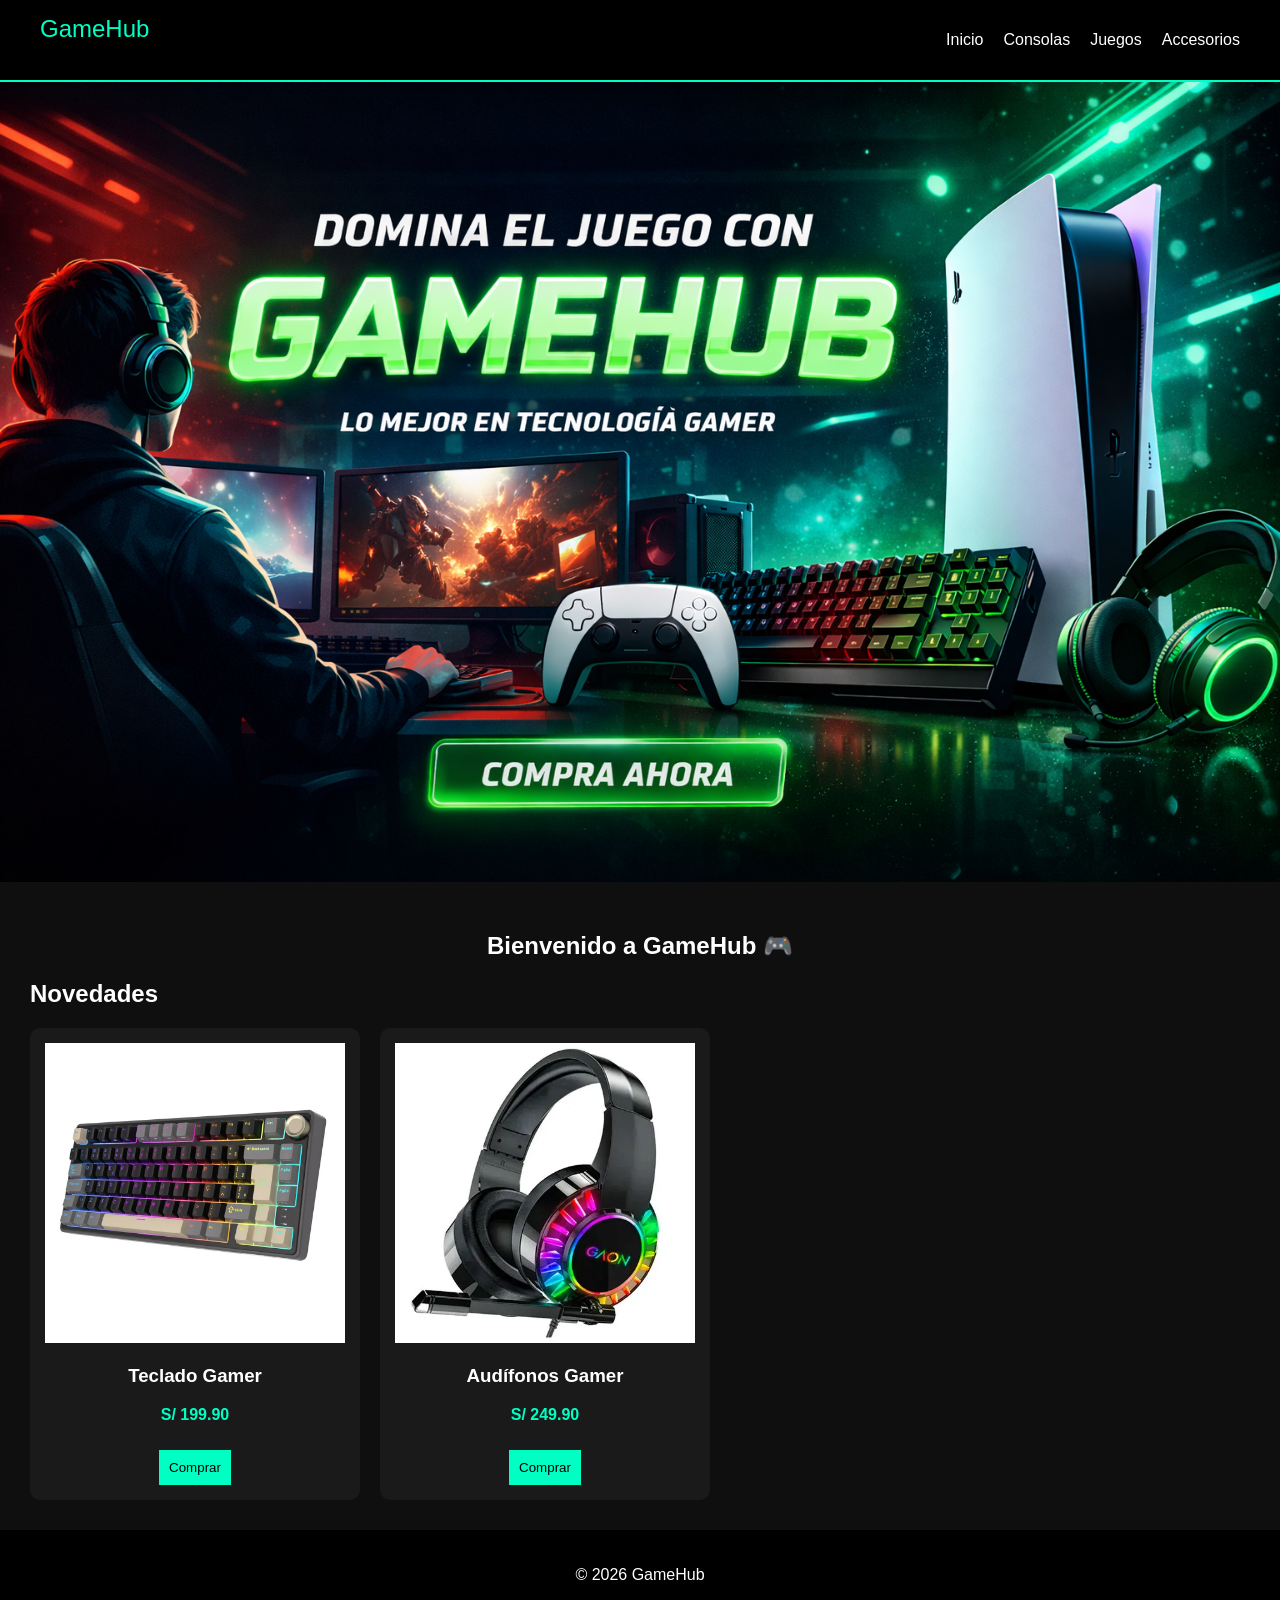
==== index.html @ 20b2eaa8 "Add files via upload" ====
<!DOCTYPE html>
<html lang="es">
<head>
    <meta charset="UTF-8">
    <title>GameHub - Tienda Gamer</title>
    <link rel="stylesheet" href="estilos.css">
    <link rel="shortcut icon" href="Logo.png" type="image/x-icon">
</head>
<body>

<header>
    <div class="logo">GameHub</div>
    <nav>
        <ul>
            <li>Inicio</li>
            <li>Consolas</li>
            <li>Juegos</li>
            <li>Accesorios</li>
        </ul>
    </nav>
</header>

<section class="banner">
</section>

<section class="section">
    <center><h1>Bienvenido a GameHub 🎮</h1></center>
    <h2>Novedades</h2>
    <div class="productos">

        <div class="card">
            <img src="tecladogamer.webp" width="400px" height="300px">
            <h3>Teclado Gamer</h3>
            <p class="precio">S/ 199.90</p>
            <button onclick="agregarCarrito('Teclado Gamer')">Comprar</button>
        </div>

        <div class="card">
            <img src="audifonosgamer.webp"  width="400px" height="300px">
            <h3>Audífonos Gamer</h3>
            <p class="precio">S/ 249.90</p>
            <button onclick="agregarCarrito('Audífonos Gamer')">Comprar</button>
        </div>

    </div>
</section>

<footer>
    <p>© 2026 GameHub</p>
</footer>

<script src="funciones.js"></script>
</body>
</html>
---- estilos.css ----
body {
    margin: 0;
    font-family: Arial, sans-serif;
    background-color: #0f0f0f;
    color: white;
}

/* HEADER */
header {
    background: black;
    padding: 15px 40px;
    display: flex;
    justify-content: space-between;
    border-bottom: 2px solid #00ffc3;
}

.logo {
    font-size: 24px;
    color: #00ffc3;
}

nav ul {
    list-style: none;
    display: flex;
    gap: 20px;
}

nav ul li:hover {
    color: #00ffc3;
    cursor: pointer;
}

/* BANNER */
.banner {
    height: 800px;
    width: 100%;
    background: url('Banner.png') center/cover;
    display: flex;
    justify-content: center;
    align-items: center;
}

/* SECCIÓN */
.section {
    padding: 30px;
}

/* PRODUCTOS */
.productos {
    display: flex;
    gap: 20px;
}

.card {
    background: #1a1a1a;
    padding: 15px;
    border-radius: 10px;
    text-align: center;
}

.card img {
    width: 100%;
}

.precio {
    color: #00ffc3;
    font-weight: bold;
}

/* BOTÓN */
button {
    background: #00ffc3;
    border: none;
    padding: 10px;
    margin-top: 10px;
    cursor: pointer;
}

button:hover {
    background: #00cfa0;
}

/* FOOTER */
footer {
    background: black;
    text-align: center;
    padding: 20px;
}
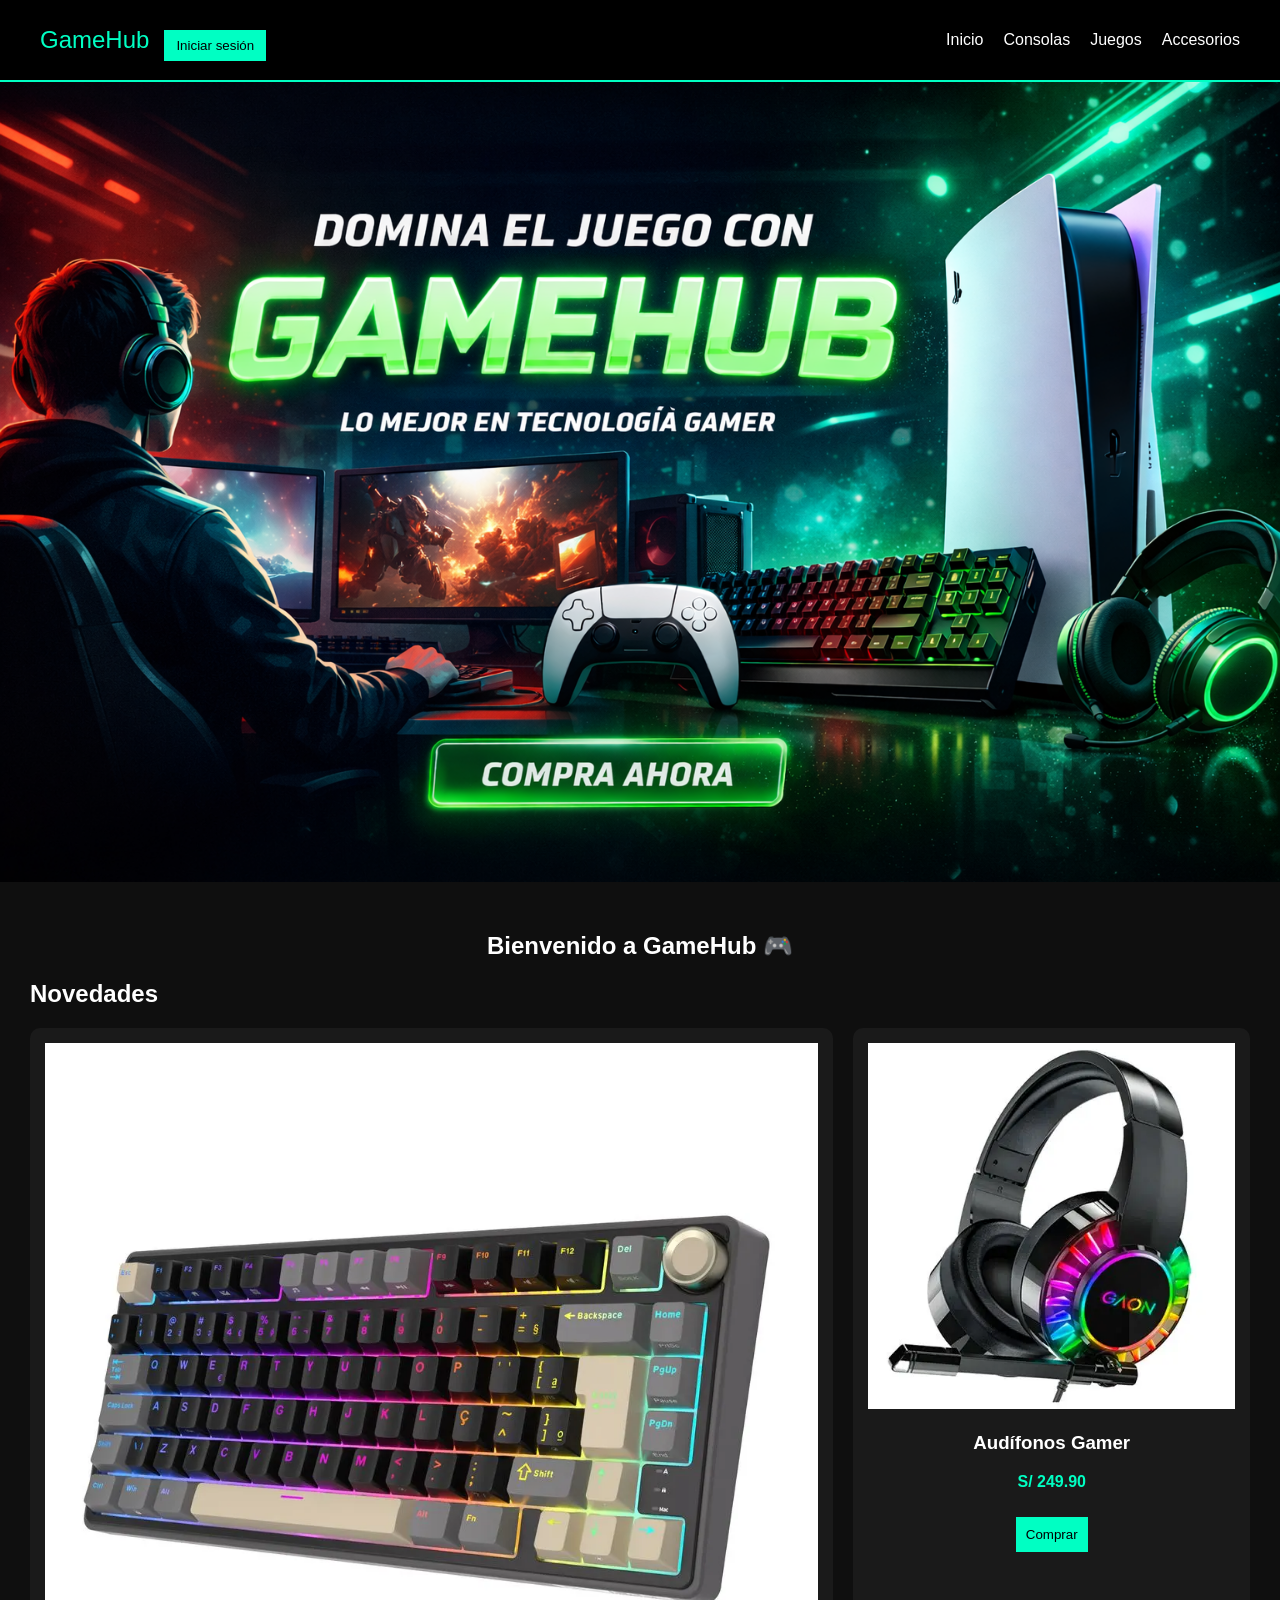
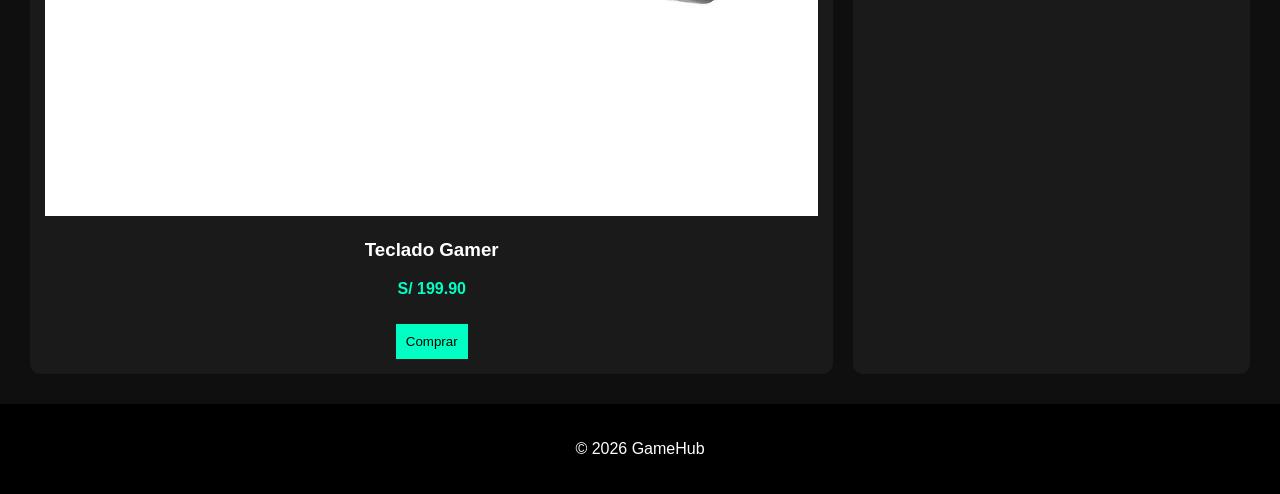
==== commit 4cd66613: "Add files via upload" ====
--- a/index.html
+++ b/index.html
@@ -1,54 +1,67 @@
-<!DOCTYPE html>
-<html lang="es">
-<head>
-    <meta charset="UTF-8">
-    <title>GameHub - Tienda Gamer</title>
-    <link rel="stylesheet" href="estilos.css">
-    <link rel="shortcut icon" href="Logo.png" type="image/x-icon">
-</head>
-<body>
-
-<header>
-    <div class="logo">GameHub</div>
-    <nav>
-        <ul>
-            <li>Inicio</li>
-            <li>Consolas</li>
-            <li>Juegos</li>
-            <li>Accesorios</li>
-        </ul>
-    </nav>
-</header>
-
-<section class="banner">
-</section>
-
-<section class="section">
-    <center><h1>Bienvenido a GameHub 🎮</h1></center>
-    <h2>Novedades</h2>
-    <div class="productos">
-
-        <div class="card">
-            <img src="tecladogamer.webp" width="400px" height="300px">
-            <h3>Teclado Gamer</h3>
-            <p class="precio">S/ 199.90</p>
-            <button onclick="agregarCarrito('Teclado Gamer')">Comprar</button>
-        </div>
-
-        <div class="card">
-            <img src="audifonosgamer.webp"  width="400px" height="300px">
-            <h3>Audífonos Gamer</h3>
-            <p class="precio">S/ 249.90</p>
-            <button onclick="agregarCarrito('Audífonos Gamer')">Comprar</button>
-        </div>
-
-    </div>
-</section>
-
-<footer>
-    <p>© 2026 GameHub</p>
-</footer>
-
-<script src="funciones.js"></script>
-</body>
+<!DOCTYPE html>
+<html lang="es">
+<head>
+    <meta charset="UTF-8">
+    <title>GameHub - Tienda Gamer</title>
+    <link rel="stylesheet" href="estilos.css">
+    <link rel="shortcut icon" href="Logo.png" type="image/x-icon">
+</head>
+<body>
+
+<header>
+    <div style="display: flex; align-items: center; gap: 15px;">
+        <div class="logo">GameHub</div>
+        <button class="btn-login" onclick="abrirLogin()">Iniciar sesión</button>
+    </div>
+
+    <nav>
+        <ul>
+            <li>Inicio</li>
+            <li>Consolas</li>
+            <li>Juegos</li>
+            <li>Accesorios</li>
+        </ul>
+    </nav>
+</header>
+
+<section class="banner"></section>
+
+<section class="section">
+    <center><h1>Bienvenido a GameHub 🎮</h1></center>
+    <h2>Novedades</h2>
+    <div class="productos">
+
+        <div class="card">
+            <img src="tecladogamer.webp">
+            <h3>Teclado Gamer</h3>
+            <p class="precio">S/ 199.90</p>
+            <button onclick="agregarCarrito('Teclado Gamer')">Comprar</button>
+        </div>
+
+        <div class="card">
+            <img src="audifonosgamer.webp">
+            <h3>Audífonos Gamer</h3>
+            <p class="precio">S/ 249.90</p>
+            <button onclick="agregarCarrito('Audífonos Gamer')">Comprar</button>
+        </div>
+
+    </div>
+</section>
+
+<footer>
+    <p>© 2026 GameHub</p>
+</footer>
+
+<div id="modalLogin" class="modal">
+    <div class="modal-contenido">
+        <span class="cerrar" onclick="cerrarLogin()">&times;</span>
+        <h2>Iniciar Sesión 🎮</h2>
+        <input type="text" placeholder="Usuario" id="usuario">
+        <input type="password" placeholder="Contraseña" id="password">
+        <button onclick="iniciarSesion()">Entrar</button>
+    </div>
+</div>
+
+<script src="funciones.js"></script>
+</body>
 </html>
--- a/estilos.css
+++ b/estilos.css
@@ -1,88 +1,133 @@
-body {
-    margin: 0;
-    font-family: Arial, sans-serif;
-    background-color: #0f0f0f;
-    color: white;
-}
-
-/* HEADER */
-header {
-    background: black;
-    padding: 15px 40px;
-    display: flex;
-    justify-content: space-between;
-    border-bottom: 2px solid #00ffc3;
-}
-
-.logo {
-    font-size: 24px;
-    color: #00ffc3;
-}
-
-nav ul {
-    list-style: none;
-    display: flex;
-    gap: 20px;
-}
-
-nav ul li:hover {
-    color: #00ffc3;
-    cursor: pointer;
-}
-
-/* BANNER */
-.banner {
-    height: 800px;
-    width: 100%;
-    background: url('Banner.png') center/cover;
-    display: flex;
-    justify-content: center;
-    align-items: center;
-}
-
-/* SECCIÓN */
-.section {
-    padding: 30px;
-}
-
-/* PRODUCTOS */
-.productos {
-    display: flex;
-    gap: 20px;
-}
-
-.card {
-    background: #1a1a1a;
-    padding: 15px;
-    border-radius: 10px;
-    text-align: center;
-}
-
-.card img {
-    width: 100%;
-}
-
-.precio {
-    color: #00ffc3;
-    font-weight: bold;
-}
-
-/* BOTÓN */
-button {
-    background: #00ffc3;
-    border: none;
-    padding: 10px;
-    margin-top: 10px;
-    cursor: pointer;
-}
-
-button:hover {
-    background: #00cfa0;
-}
-
-/* FOOTER */
-footer {
-    background: black;
-    text-align: center;
-    padding: 20px;
+body {
+    margin: 0;
+    font-family: Arial, sans-serif;
+    background-color: #0f0f0f;
+    color: white;
+}
+
+/* HEADER */
+header {
+    background: black;
+    padding: 15px 40px;
+    display: flex;
+    justify-content: space-between;
+    border-bottom: 2px solid #00ffc3;
+}
+
+.logo {
+    font-size: 24px;
+    color: #00ffc3;
+}
+
+nav ul {
+    list-style: none;
+    display: flex;
+    gap: 20px;
+}
+
+nav ul li:hover {
+    color: #00ffc3;
+    cursor: pointer;
+}
+
+/* BANNER */
+.banner {
+    height: 800px;
+    width: 100%;
+    background: url('Banner.png') center/cover;
+    display: flex;
+    justify-content: center;
+    align-items: center;
+}
+
+/* SECCIÓN */
+.section {
+    padding: 30px;
+}
+
+/* PRODUCTOS */
+.productos {
+    display: flex;
+    gap: 20px;
+}
+
+.card {
+    background: #1a1a1a;
+    padding: 15px;
+    border-radius: 10px;
+    text-align: center;
+}
+
+.card img {
+    width: 100%;
+}
+
+.precio {
+    color: #00ffc3;
+    font-weight: bold;
+}
+
+/* BOTONES */
+button {
+    background: #00ffc3;
+    border: none;
+    padding: 10px;
+    margin-top: 10px;
+    cursor: pointer;
+}
+
+button:hover {
+    background: #00cfa0;
+}
+
+/* FOOTER */
+footer {
+    background: black;
+    text-align: center;
+    padding: 20px;
+}
+
+.btn-login {
+    background: #00ffc3;
+    border: none;
+    padding: 8px 12px;
+    cursor: pointer;
+}
+
+.btn-login:hover {
+    background: #00cfa0;
+}
+
+.modal {
+    display: none;
+    position: fixed;
+    z-index: 1000;
+    left: 0;
+    top: 0;
+    width: 100%;
+    height: 100%;
+    background: rgba(0,0,0,0.8);
+}
+
+.modal-contenido {
+    background: #1a1a1a;
+    margin: 10% auto;
+    padding: 20px;
+    width: 300px;
+    border-radius: 10px;
+    text-align: center;
+}
+
+.cerrar {
+    float: right;
+    font-size: 20px;
+    cursor: pointer;
+}
+
+.modal-contenido input {
+    width: 90%;
+    padding: 8px;
+    margin: 10px 0;
+    border: none;
+    border-radius: 5px;
 }
